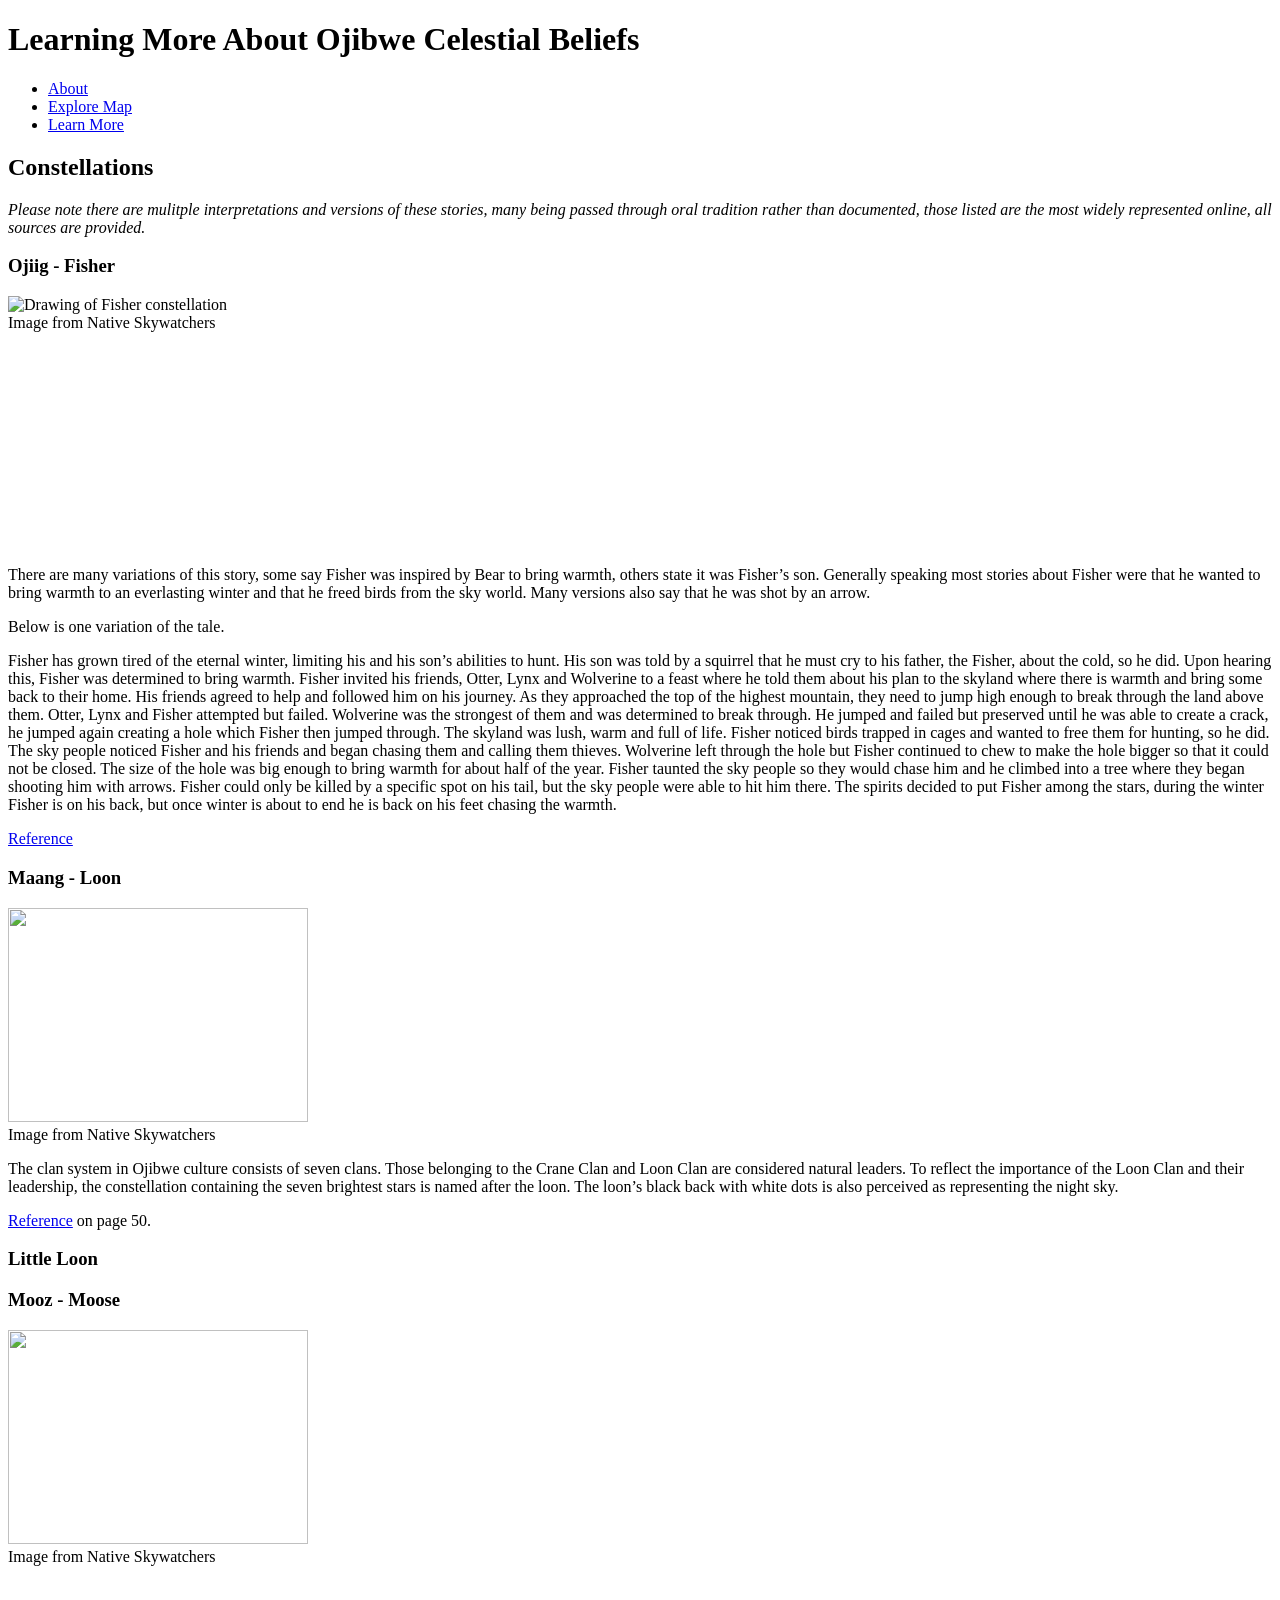
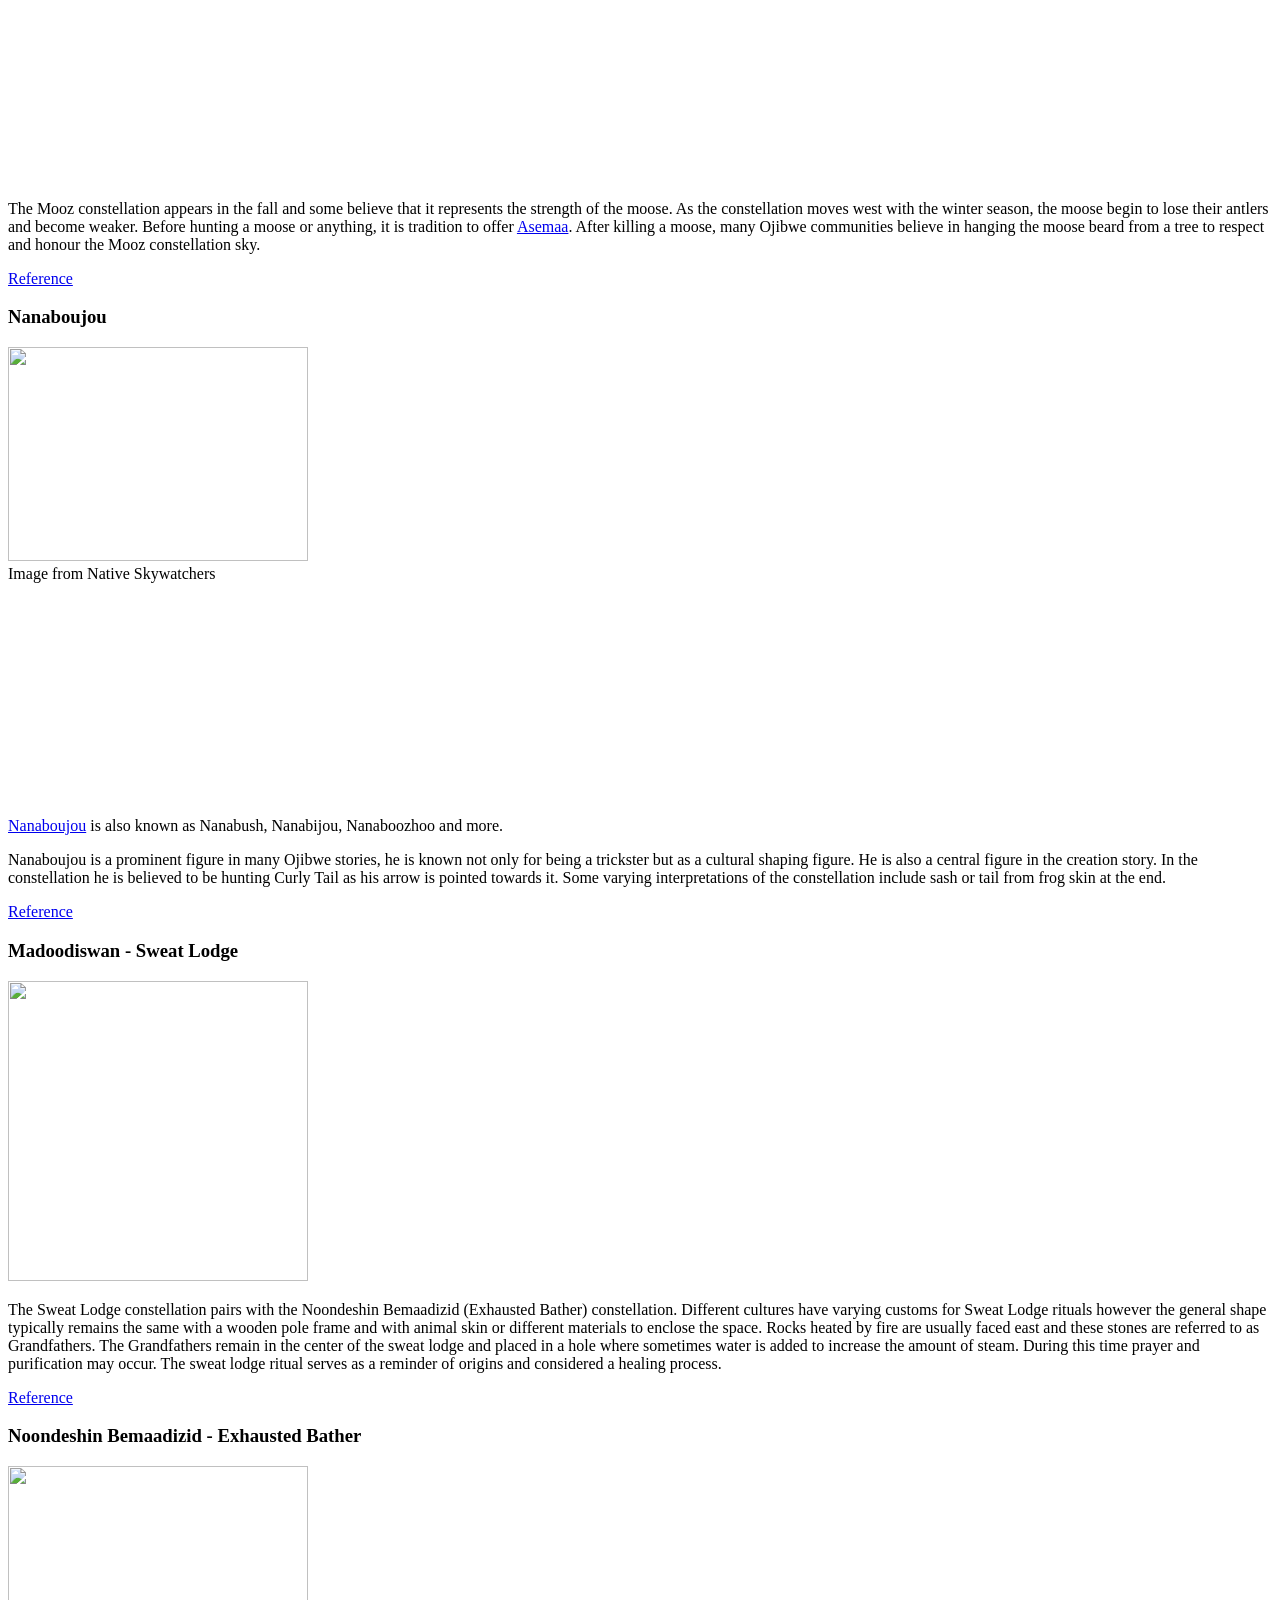
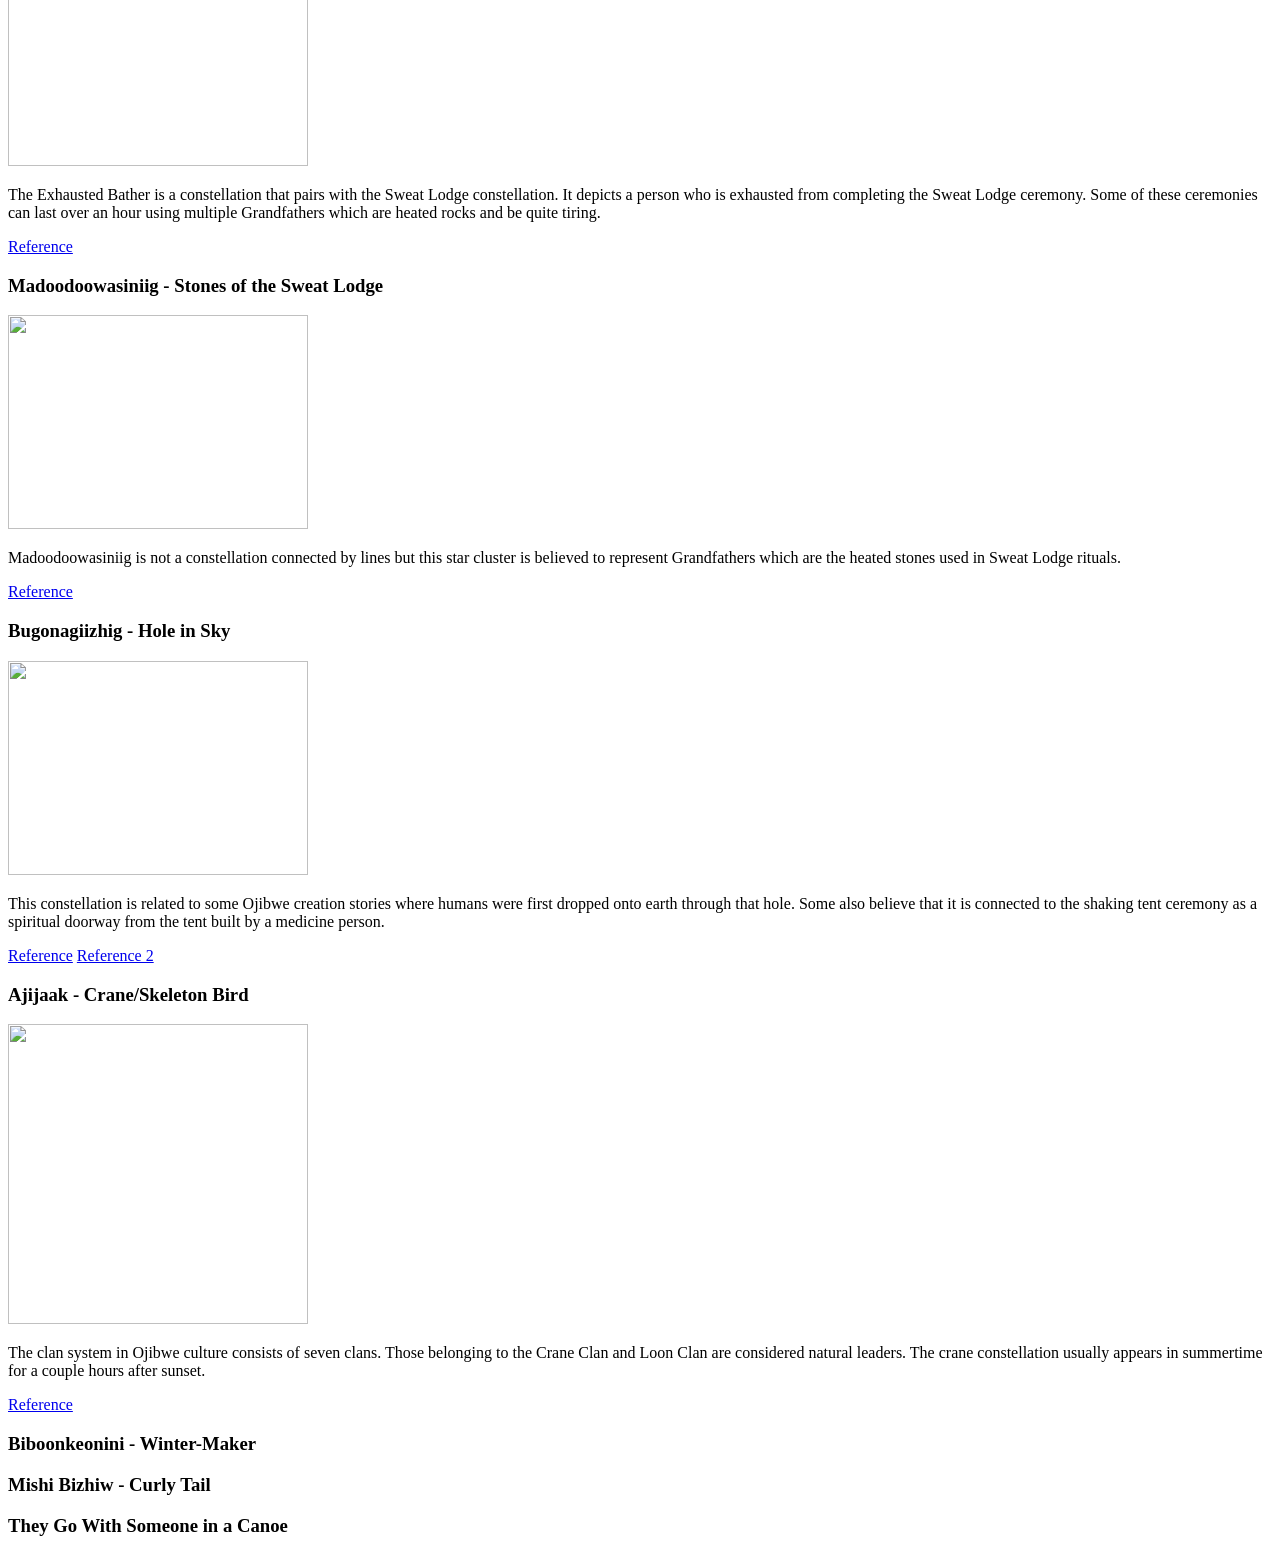
==== learnmore.html @ b203049d "minor name additions and corrections" ====
<!DOCTYPE html>
<html lang="en">

<head>
    <title>Learn More</title>
    <meta charset="utf-8" />
    <meta name="viewport" content="width=device-width, initial-scale=1.0" />
    <link rel="stylesheet" href="learnmorestyle.css" />
</head>

<body>
    <header>
        <h1>Learning More About Ojibwe Celestial Beliefs</h1>
        <nav>
            <ul>
                <li><a href="/about.html">About</a></li>
                <li><a href="/indgconstellations.html">Explore Map</a></li>
                <li><a href="/learnmore.html">Learn More</a></li>
        </nav>
    </header>
    <main>
        <section="Intro">
            </section>
            <section="constellations">
                <h2>Constellations</h3>
                    <p><em>Please note there are mulitple interpretations and versions of these stories, many being
                            passed through oral tradition rather than documented, those listed are the most widely
                            represented online, all sources are provided. </em></p>

                    <div>
                        <h3>Ojiig - Fisher</h3>
                        <img src="/indg/images/fisherconstellation.jpg" alt="Drawing of Fisher constellation"
                            width="300" height="214">
                        <figcaption>Image from Native Skywatchers</figcaption>
                        <iframe width="300" height="214" src="https://www.youtube.com/embed/cKSWA1DhTzU"
                            title="Carl Gawboy presents....Ojiig (Fisher)" frameborder="0"
                            allow="accelerometer; autoplay; clipboard-write; encrypted-media; gyroscope; picture-in-picture; web-share"
                            referrerpolicy="strict-origin-when-cross-origin" allowfullscreen></iframe>
                        <p>
                            There are many variations of this story, some say Fisher was inspired by Bear to bring
                            warmth, others state it was Fisher’s son. Generally speaking most stories about Fisher were
                            that he wanted to bring warmth to an everlasting winter and that he freed birds from the sky
                            world. Many versions also say that he was shot by an arrow.</p>
                        <p> Below is one variation of the tale.</p>
                        <p>

                            Fisher has grown tired of the eternal winter, limiting his and his son’s abilities to hunt.
                            His son was told by a squirrel that he must cry to his father, the Fisher, about the cold,
                            so he did. Upon hearing this, Fisher was determined to bring warmth. Fisher invited his
                            friends, Otter, Lynx and Wolverine to a feast where he told them about his plan to the
                            skyland where there is warmth and bring some back to their home. His friends agreed to help
                            and followed him on his journey. As they approached the top of the highest mountain, they
                            need to jump high enough to break through the land above them. Otter, Lynx and Fisher
                            attempted but failed. Wolverine was the strongest of them and was determined to break
                            through. He jumped and failed but preserved until he was able to create a crack, he jumped
                            again creating a hole which Fisher then jumped through. The skyland was lush, warm and full
                            of life. Fisher noticed birds trapped in cages and wanted to free them for hunting, so he
                            did. The sky people noticed Fisher and his friends and began chasing them and calling them
                            thieves. Wolverine left through the hole but Fisher continued to chew to make the hole
                            bigger so that it could not be closed. The size of the hole was big enough to bring warmth
                            for about half of the year. Fisher taunted the sky people so they would chase him and he
                            climbed into a tree where they began shooting him with arrows. Fisher could only be killed
                            by a specific spot on his tail, but the sky people were able to hit him there. The spirits
                            decided to put Fisher among the stars, during the winter Fisher is on his back, but once
                            winter is about to end he is back on his feet chasing the warmth.
                        </p>
                        <a
                            href="http://www.ojibwe-dakota-in-mn.com/uploads/5/2/5/8/52587125/how_fisher_went_to_the_skyland.pdf">Reference</a>

                    </div>
                    <div>
                        <h3>Maang - Loon</h3>
                        <img src="/indg/images/loonconstellation.jpg" width="300" height="214">
                        <!-- From Youtube embed tool -->
                        <iframe width="300" height="214"
                            src="https://www.youtube.com/embed/f-AJEGQpEuE?si=iW_ujelnNY3Q6lHO"
                            title="YouTube video player" frameborder="0"
                            allow="accelerometer; autoplay; clipboard-write; encrypted-media; gyroscope; picture-in-picture; web-share"
                            referrerpolicy="strict-origin-when-cross-origin" allowfullscreen></iframe>
                        <figcaption>Image from Native Skywatchers</figcaption>

                        <p>The clan system in Ojibwe culture consists of seven clans. Those belonging to the Crane Clan
                            and
                            Loon Clan are considered natural leaders. To reflect the importance of the Loon Clan and
                            their
                            leadership, the constellation containing the seven brightest stars is named after the loon.
                            The
                            loon’s black back with white dots is also perceived as representing the night sky. </p>
                        <a
                            href="https://www.researchgate.net/publication/343759619_Ojibwe_Giizhiig_Anung_Masinaaigan_and_DLakota_Makoce_Wicanhpi_Wowapi_Revitalization_of_Native_American_Star_Knowledge_A_Community_Effort">
                            Reference</a>
                        on page 50.
                    </div>

                    <div>
                        <h3>Little Loon</h3>
                    </div>
                    <div>
                        <h3>Mooz - Moose</h3>
                        <img src="/indg/images/mooseconstellation.jpg" width="300" height="214">
                        <figcaption>Image from Native Skywatchers</figcaption>
                        <!-- From Youtube embed tool -->
                        <iframe width="300" height="214" src="https://www.youtube.com/embed/9Mwb2RQq-S4"
                            title="Talking Sky: The Great Moose" frameborder="0"
                            allow="accelerometer; autoplay; clipboard-write; encrypted-media; gyroscope; picture-in-picture; web-share"
                            referrerpolicy="strict-origin-when-cross-origin" allowfullscreen></iframe>
                        <p>The Mooz constellation appears in the fall and some believe that it represents the strength
                            of the moose. As the constellation moves west with the winter season, the moose begin to
                            lose
                            their antlers and become weaker. Before hunting a moose or anything, it is tradition to
                            offer
                            <a href="https://edgeofthebush.ca/asemaa-ntam-tobacco-first-protocol/">Asemaa</a>. After
                            killing a moose, many Ojibwe communities believe in hanging the moose beard from a tree to
                            respect and honour
                            the Mooz constellation
                            sky.
                        </p>
                        <a
                            href="https://www.zhaawanart.com/post/star-stories-part-10-the-moose-on-earth-and-in-the-sky">Reference</a>
                    </div>
                    <div>
                        <h3>Nanaboujou</h3>
                        <img src="/indg/images/nanaboujouconstellation.jpg" width="300" height="214">
                        <figcaption>Image from Native Skywatchers</figcaption>
                        <iframe width="300" height="214" src="https://www.youtube.com/embed/z-z7C9Fzelg"
                            title="Talking Sky: Nanaboujou" frameborder="0"
                            allow="accelerometer; autoplay; clipboard-write; encrypted-media; gyroscope; picture-in-picture; web-share"
                            referrerpolicy="strict-origin-when-cross-origin" allowfullscreen></iframe>
                        <p><a
                                href="https://www.ebsco.com/research-starters/religion-and-philosophy/nanabozho">Nanaboujou</a>
                            is also known as Nanabush, Nanabijou, Nanaboozhoo and more.
                        </p>
                        <p>
                            Nanaboujou is a prominent figure in many Ojibwe stories, he is known not only for being a
                            trickster but as a cultural shaping figure. He is also a central figure in the creation
                            story. In the constellation he is believed to be hunting Curly Tail as his arrow is pointed
                            towards it. Some varying interpretations of the constellation include sash or tail from frog
                            skin at the end.
                        </p>
                        <a href="https://greatlakes.guide/ideas/ojibwe-astronomy">Reference</a>
                    </div>

                    <div>
                        <h3>Madoodiswan - Sweat Lodge</h3>
                        <img src="/indg/images/sweatlodgeconstellation.png" width="300" height="300">

                        <p> The Sweat Lodge constellation pairs with the Noondeshin Bemaadizid (Exhausted Bather)
                            constellation. Different cultures
                            have varying customs for Sweat Lodge rituals however the general shape typically remains the
                            same with a wooden pole frame and with animal skin or different materials to enclose the
                            space.
                            Rocks heated by fire are usually faced east and these stones are referred to as
                            Grandfathers.
                            The Grandfathers remain in the center of the sweat lodge and placed in a hole where
                            sometimes
                            water is added to increase the amount of steam. During this time prayer and purification may
                            occur. The sweat lodge ritual serves as a reminder of origins and considered a healing
                            process.
                        </p>
                        <a
                            href="https://blog.ontarioparks.ca/featured-constellations-madoodiswan-noondeshin-bemaadizid-madoodoowasiniig/">Reference</a>
                    </div>
                    <div>
                        <h3>Noondeshin Bemaadizid - Exhausted Bather</h3>
                        <img src="/indg/images/exhaustedbatherconstellation.png" width="300" height="300">

                        <p>The Exhausted Bather is a constellation that pairs with the Sweat Lodge constellation. It
                            depicts a person who is exhausted from completing the Sweat Lodge ceremony. Some of these
                            ceremonies can last over an hour using multiple Grandfathers which are heated rocks and be
                            quite tiring.
                        </p>
                        <a
                            href="https://blog.ontarioparks.ca/featured-constellations-madoodiswan-noondeshin-bemaadizid-madoodoowasiniig/">Reference</a>
                    </div>

                    <div>
                        <h3>Madoodoowasiniig - Stones of the Sweat Lodge</h3>
                        <img src="/indg/images/grandfathers.jpg" width="300" height="214">
                        <p>Madoodoowasiniig is not a constellation connected by lines but this star cluster is believed
                            to represent
                            Grandfathers which are the heated stones used in Sweat Lodge rituals.
                        </p>
                        <a
                            href="https://blog.ontarioparks.ca/featured-constellations-madoodiswan-noondeshin-bemaadizid-madoodoowasiniig/">Reference</a>
                    </div>
                    <div>
                        <h3>Bugonagiizhig - Hole in Sky</h3>
                        <img src="/indg/images/holeinsky.png" width="300" height="214">
                        <p>This constellation is related to some Ojibwe creation stories where humans were first dropped
                            onto earth through that hole. Some also believe that it is connected to the shaking tent
                            ceremony as a spiritual doorway from the tent built by a medicine person.
                        </p>
                        <a
                            href="https://www.mplsart.com/written/2018/02/a-mothership-connection-past-futures-of-resurrection-and-absence">
                            Reference</a>
                        <a
                            href="https://www.researchgate.net/publication/343759619_Ojibwe_Giizhiig_Anung_Masinaaigan_and_DLakota_Makoce_Wicanhpi_Wowapi_Revitalization_of_Native_American_Star_Knowledge_A_Community_Effort">
                            Reference 2</a>
                    </div>
                    <div>
                        <h3>Ajijaak - Crane/Skeleton Bird</h3>
                        <img src="/indg/images/crane.png" width="300" height="300">

                        <p>The clan system in Ojibwe culture consists of seven clans. Those belonging to the Crane Clan
                            and Loon Clan are considered natural leaders. The crane constellation usually appears in
                            summertime for a couple hours after sunset.
                        </p>
                        <a
                            href="https://www.researchgate.net/publication/343759619_Ojibwe_Giizhiig_Anung_Masinaaigan_and_DLakota_Makoce_Wicanhpi_Wowapi_Revitalization_of_Native_American_Star_Knowledge_A_Community_Effort">
                            Reference </a>
                    </div>
                    <div>
                        <h3>Biboonkeonini - Winter-Maker</h3>
                        <p></p>
                    </div>
                    <div>
                        <h3>Mishi Bizhiw - Curly Tail</h3>
                    </div>
                    <div>
                        <h3>They Go With Someone in a Canoe</h3>
                    </div>
                    </section>
    </main>
    <footer>

    </footer>
</body>

</html>
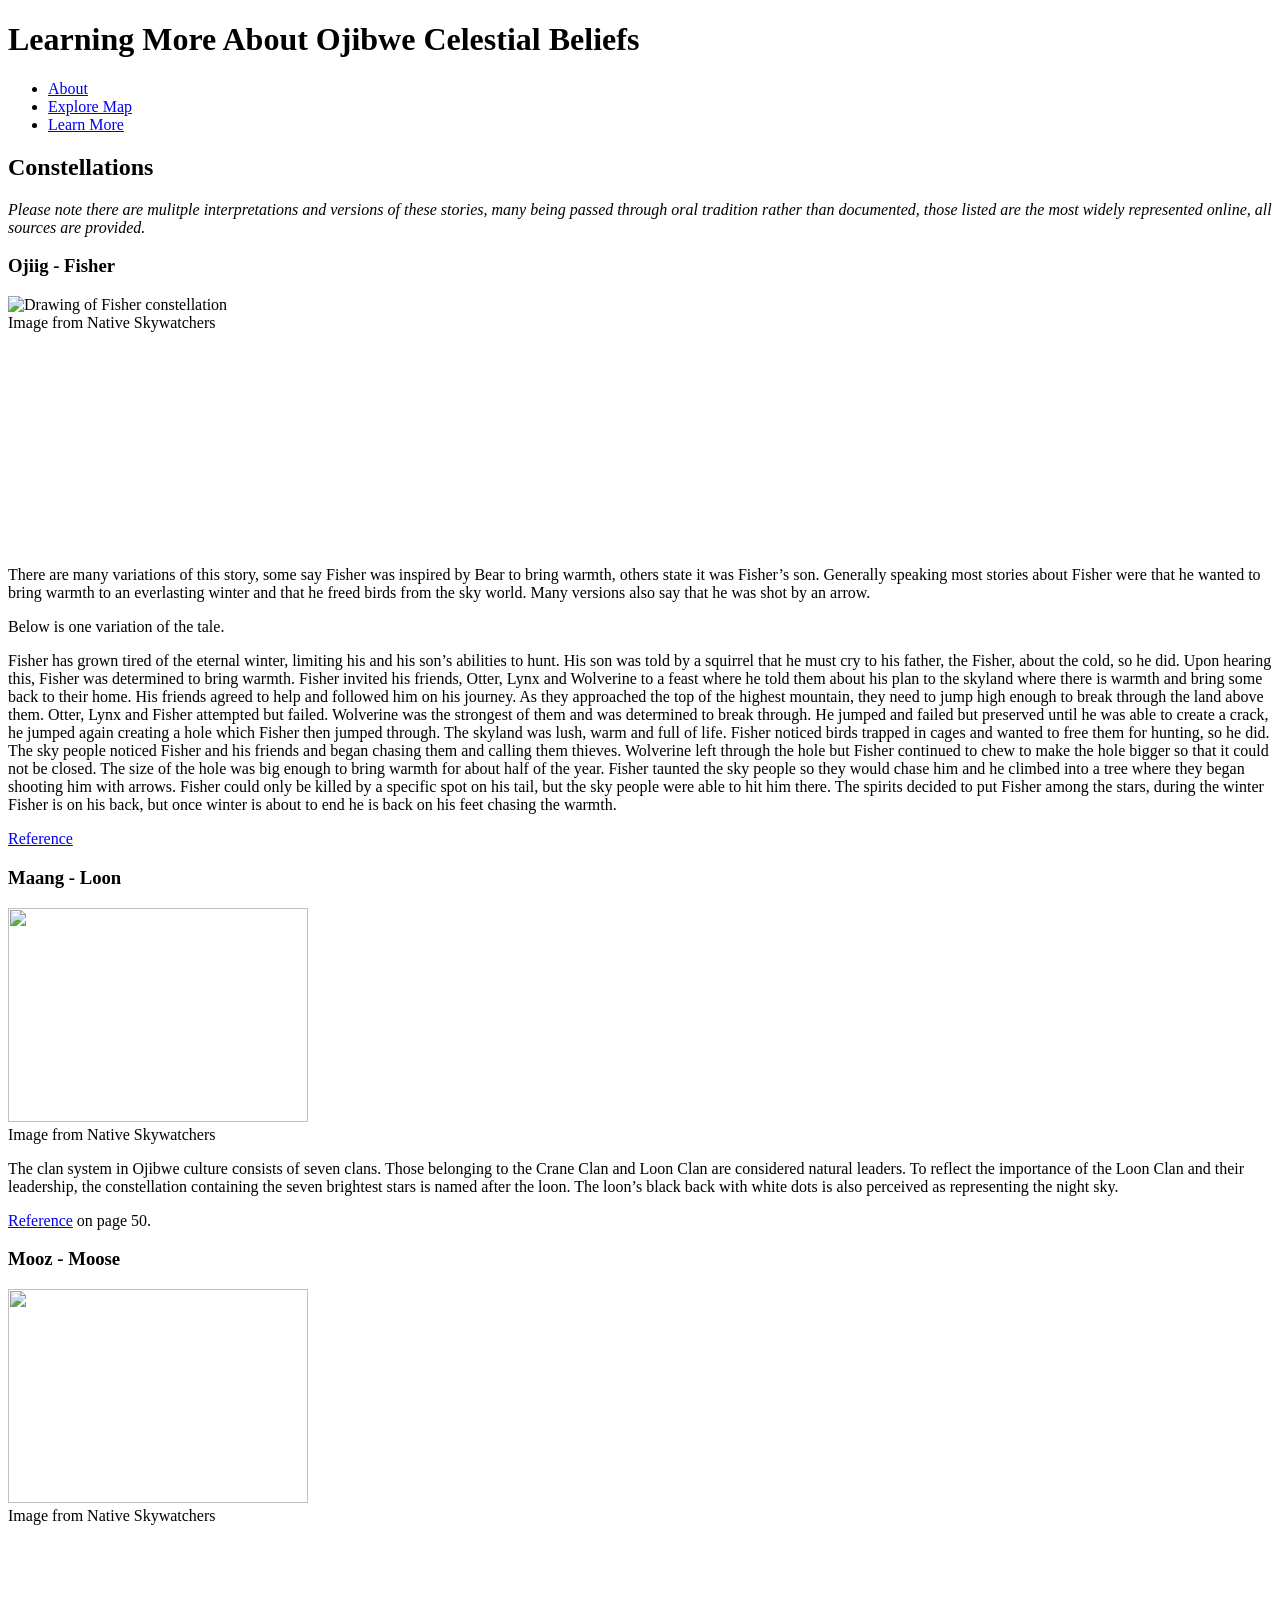
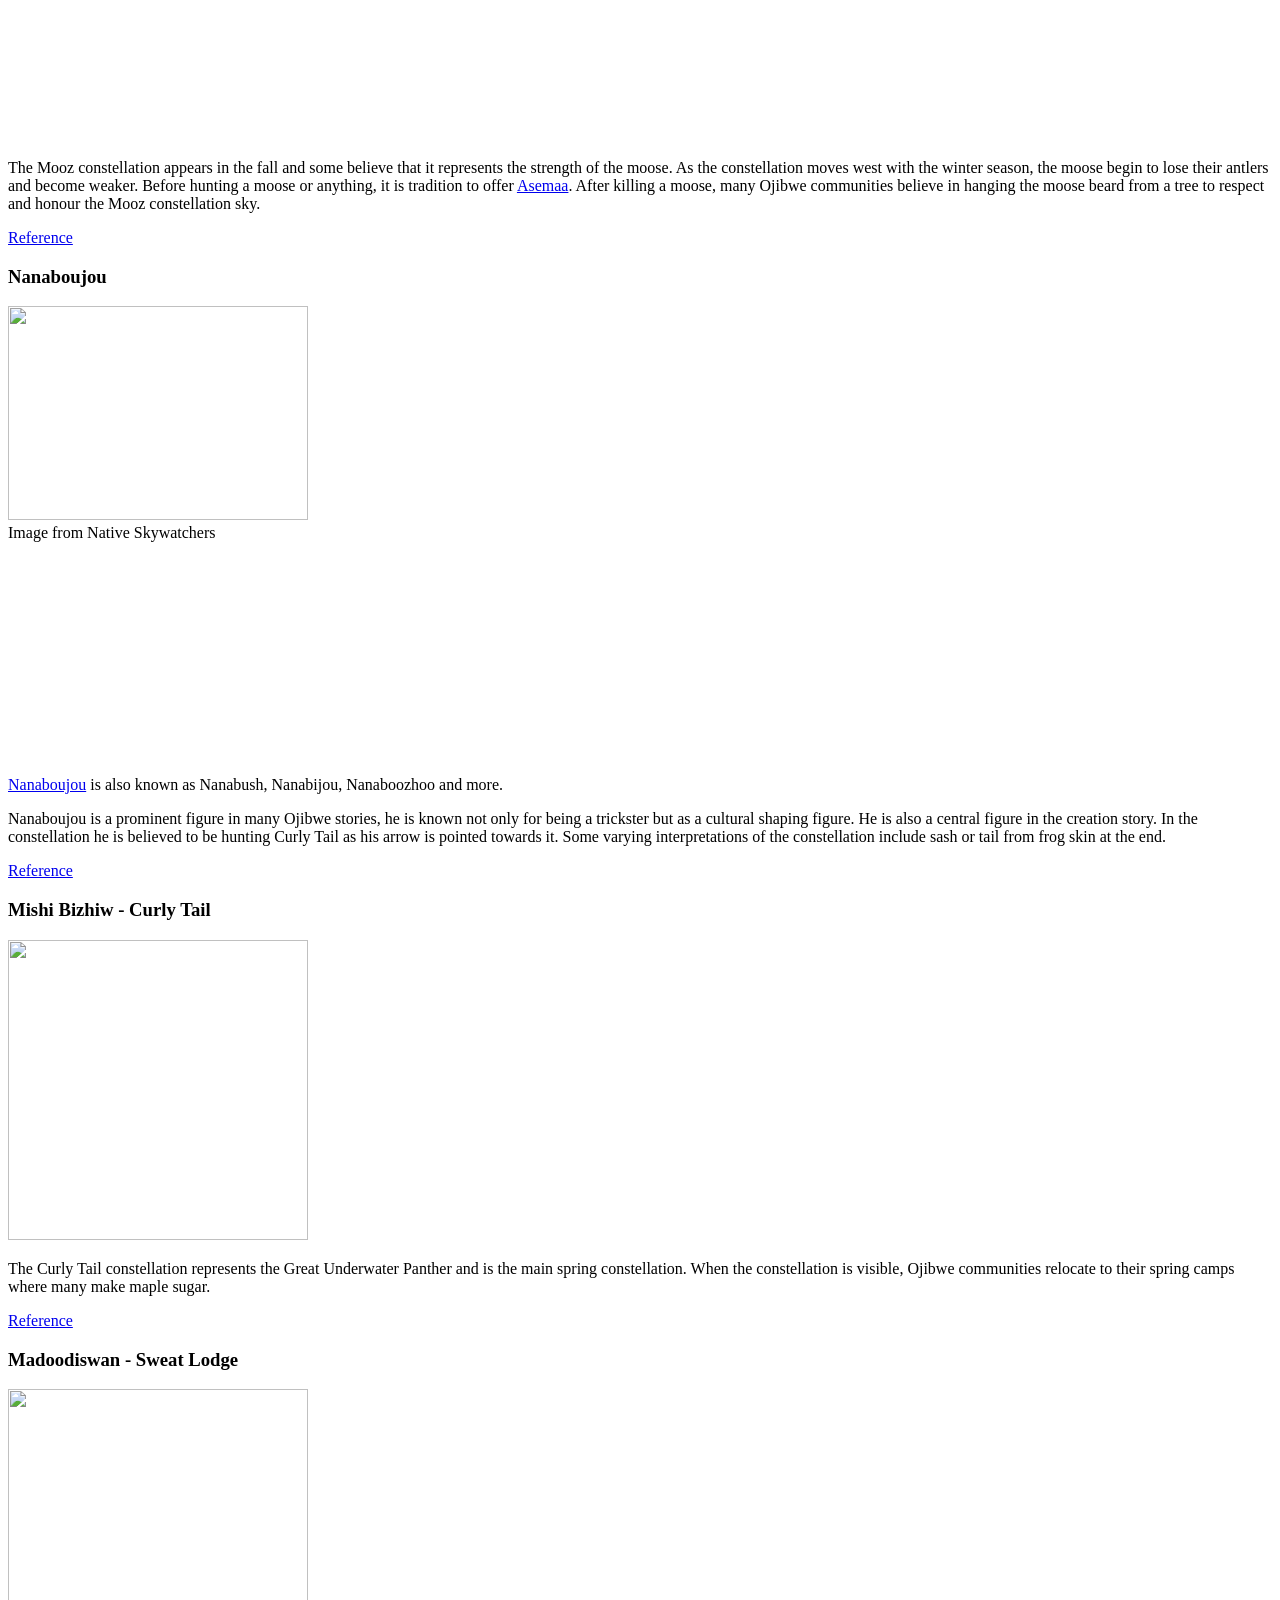
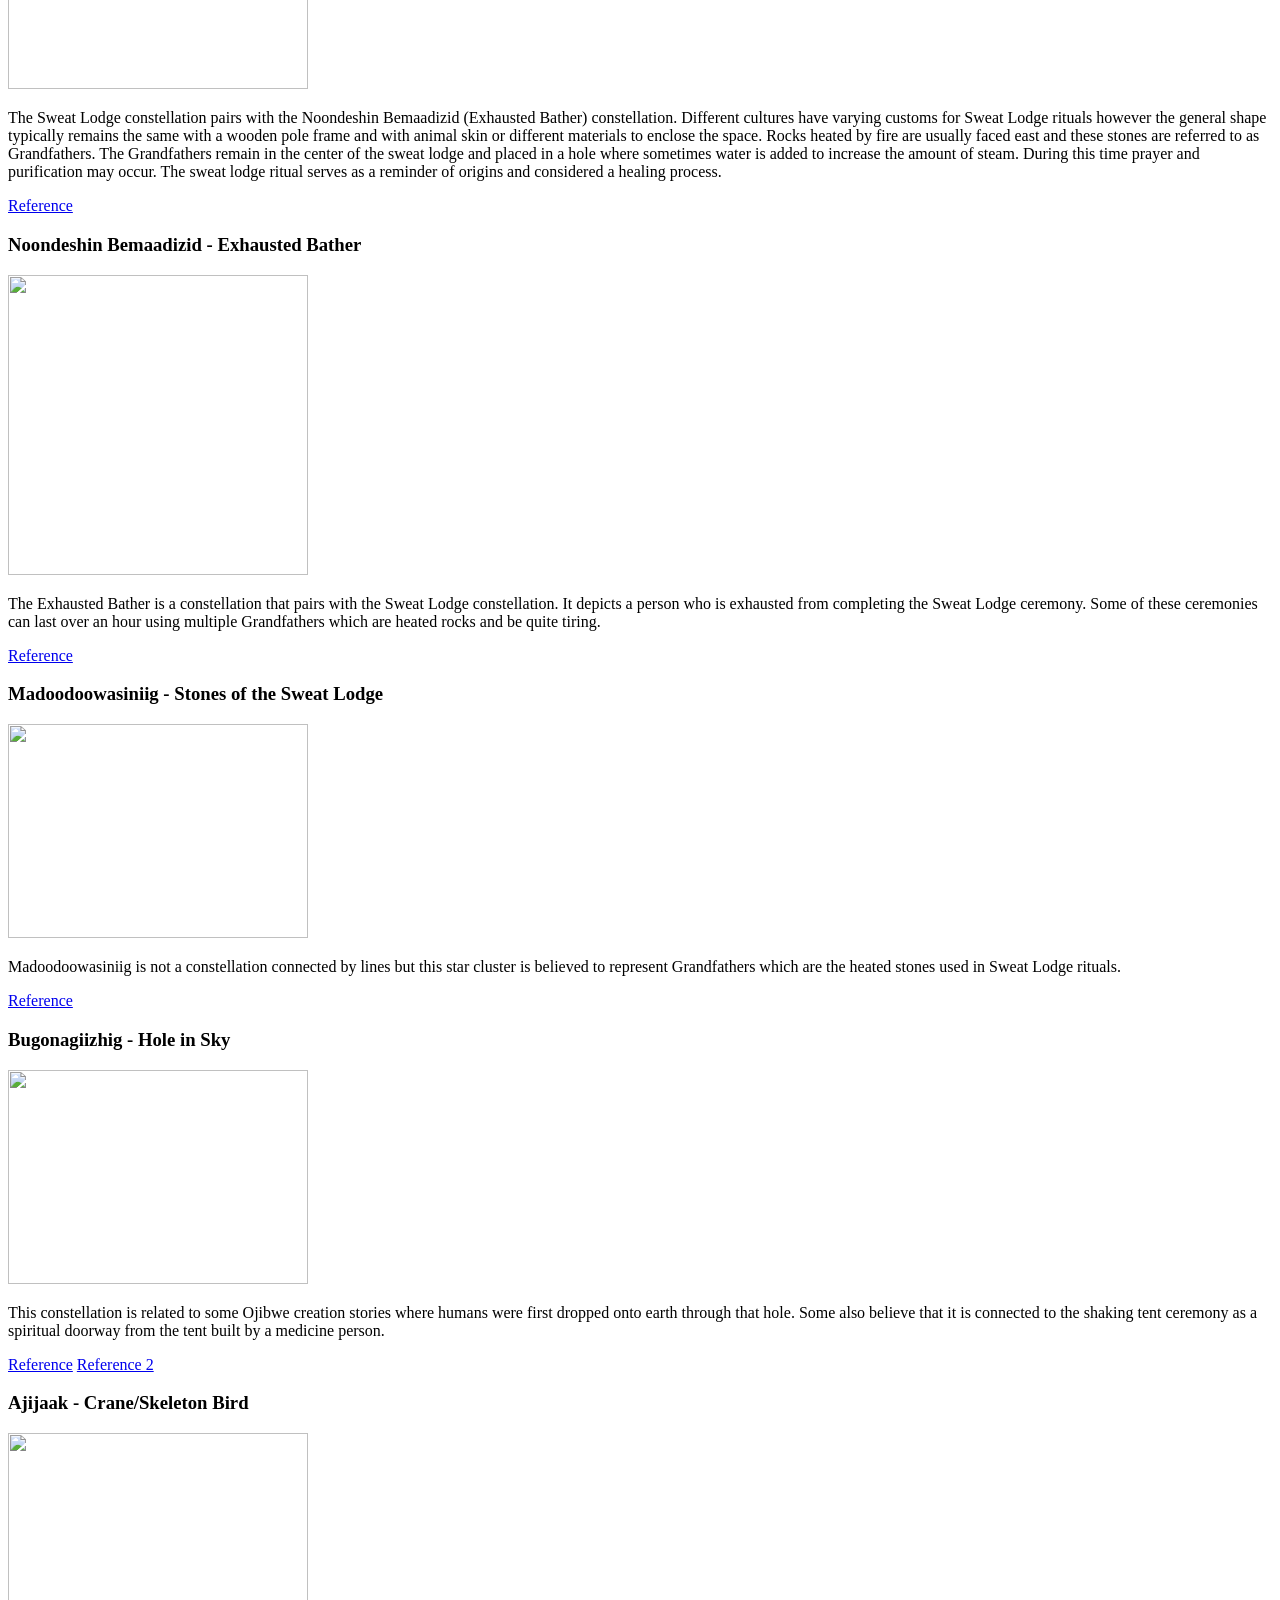
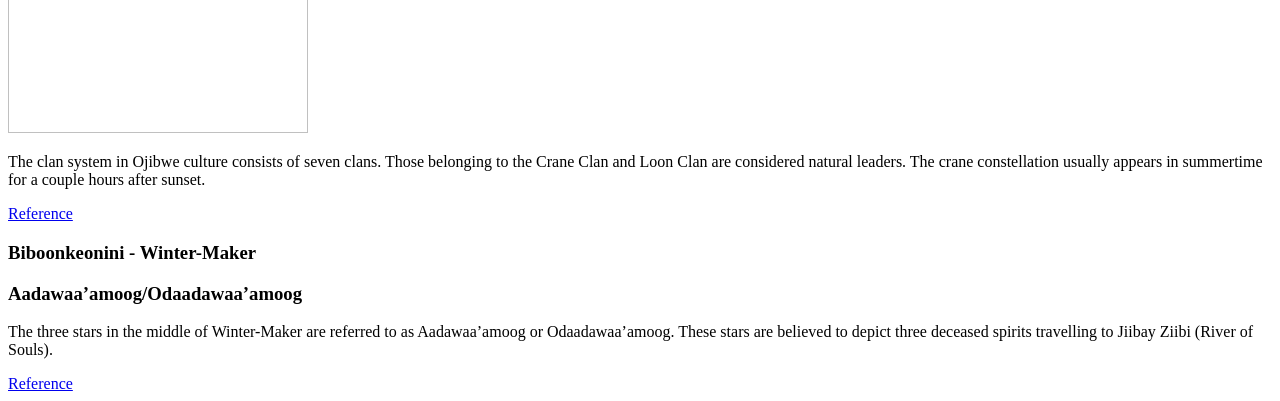
==== commit c03ec132: "moved curly tail to below nanabush and added Aadawaa’amoog about, also removed little loon" ====
--- a/learnmore.html
+++ b/learnmore.html
@@ -91,10 +91,6 @@
                             Reference</a>
                         on page 50.
                     </div>
-
-                    <div>
-                        <h3>Little Loon</h3>
-                    </div>
                     <div>
                         <h3>Mooz - Moose</h3>
                         <img src="/indg/images/mooseconstellation.jpg" width="300" height="214">
@@ -139,7 +135,16 @@
                         </p>
                         <a href="https://greatlakes.guide/ideas/ojibwe-astronomy">Reference</a>
                     </div>
-
+                    <div>
+                        <h3>Mishi Bizhiw - Curly Tail</h3>
+                        <img src="/indg/images/curlytailconstellation.jpg" width="300" height="300">
+                        <p>The Curly Tail constellation represents the Great Underwater Panther and is the main spring
+                            constellation. When the constellation is visible, Ojibwe communities relocate to their
+                            spring camps where many make maple sugar.
+                        </p>
+                        <a
+                            href="https://nikkirajala.com/2020/09/03/the-night-sky-from-an-ojibwe-perspective/">Reference</a>
+                    </div>
                     <div>
                         <h3>Madoodiswan - Sweat Lodge</h3>
                         <img src="/indg/images/sweatlodgeconstellation.png" width="300" height="300">
@@ -214,10 +219,13 @@
                         <p></p>
                     </div>
                     <div>
-                        <h3>Mishi Bizhiw - Curly Tail</h3>
-                    </div>
-                    <div>
-                        <h3>They Go With Someone in a Canoe</h3>
+                        <h3>Aadawaa’amoog/Odaadawaa’amoog</h3>
+                        <p>The three stars in the middle of Winter-Maker are referred to as Aadawaa’amoog or
+                            Odaadawaa’amoog. These stars are believed to depict three deceased spirits travelling to
+                            Jiibay Ziibi (River of Souls).
+                        </p>
+                        <a href="https://antrocom.net/wp/wp-content/uploads/2024/05/busatta-sandra-flight-owl-wabeno-windigo-wendigokan-anishinabe.pdf 
+">Reference</a>
                     </div>
                     </section>
     </main>
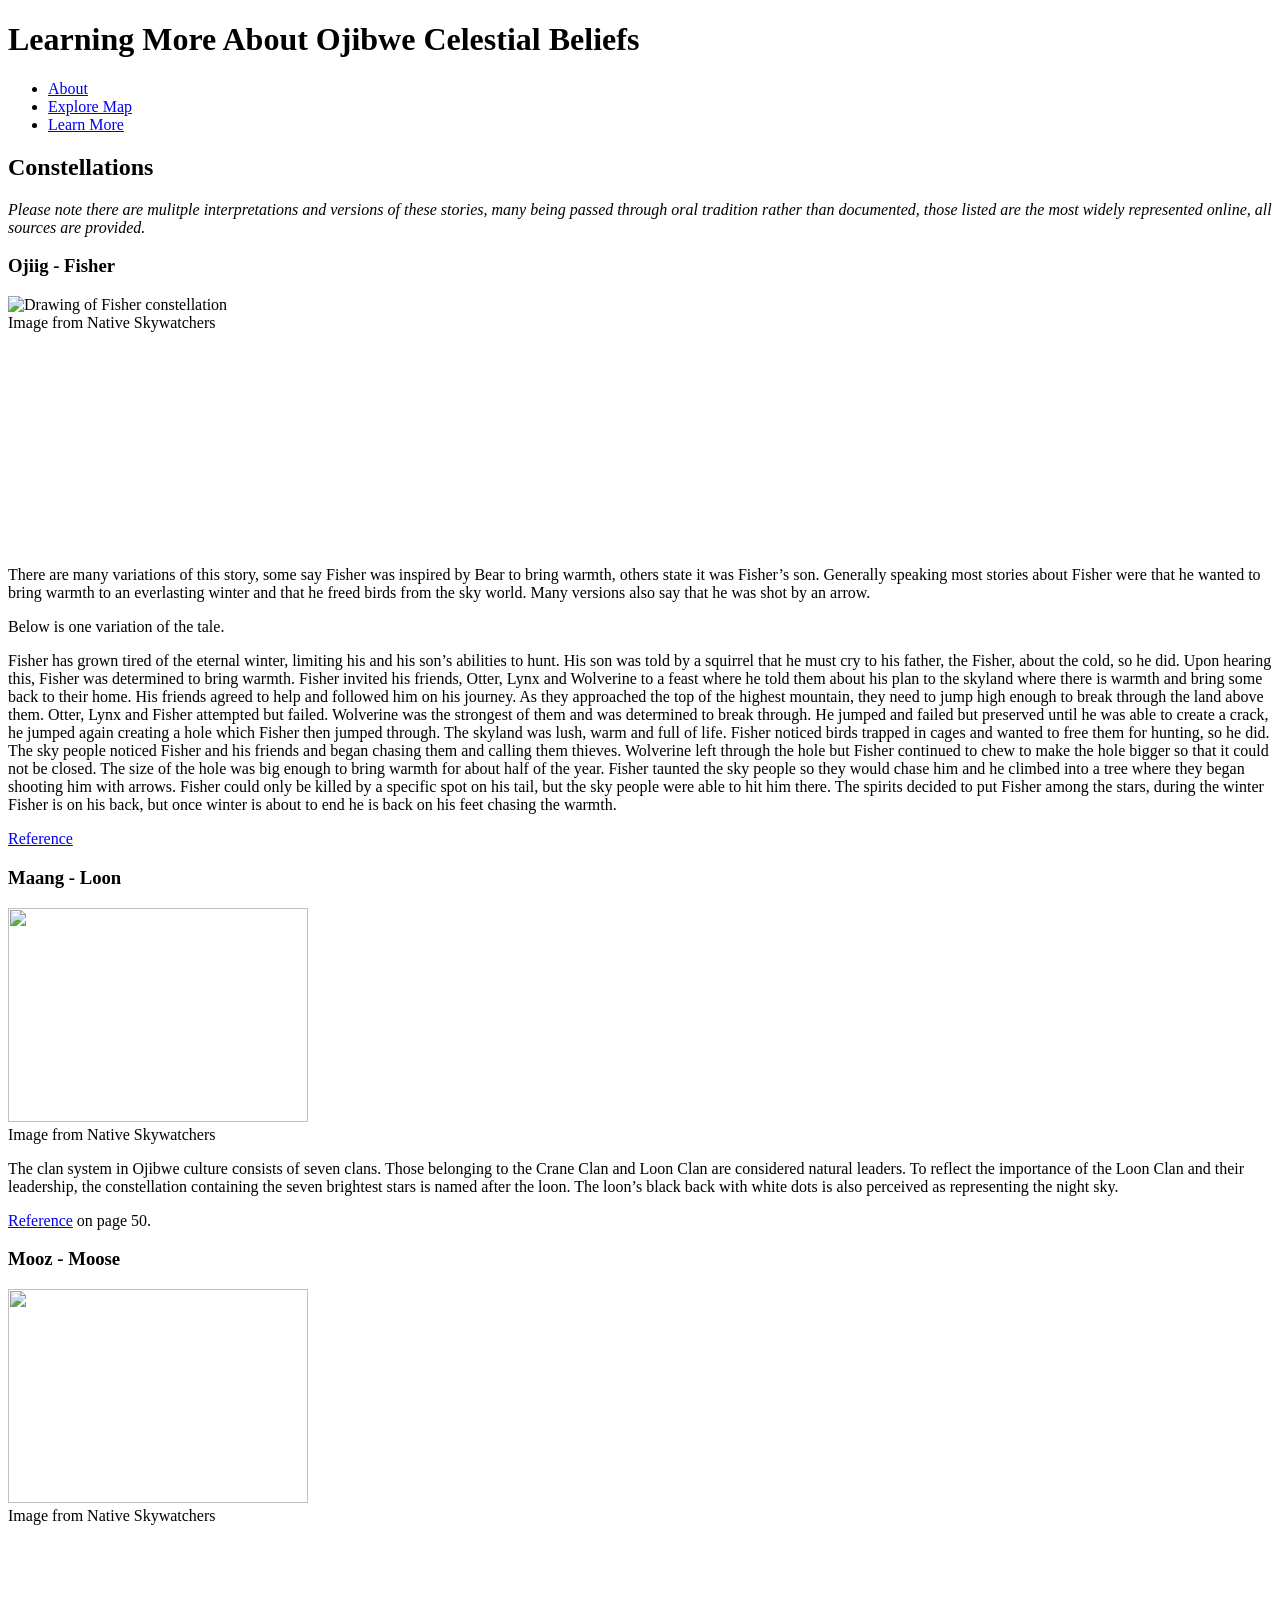
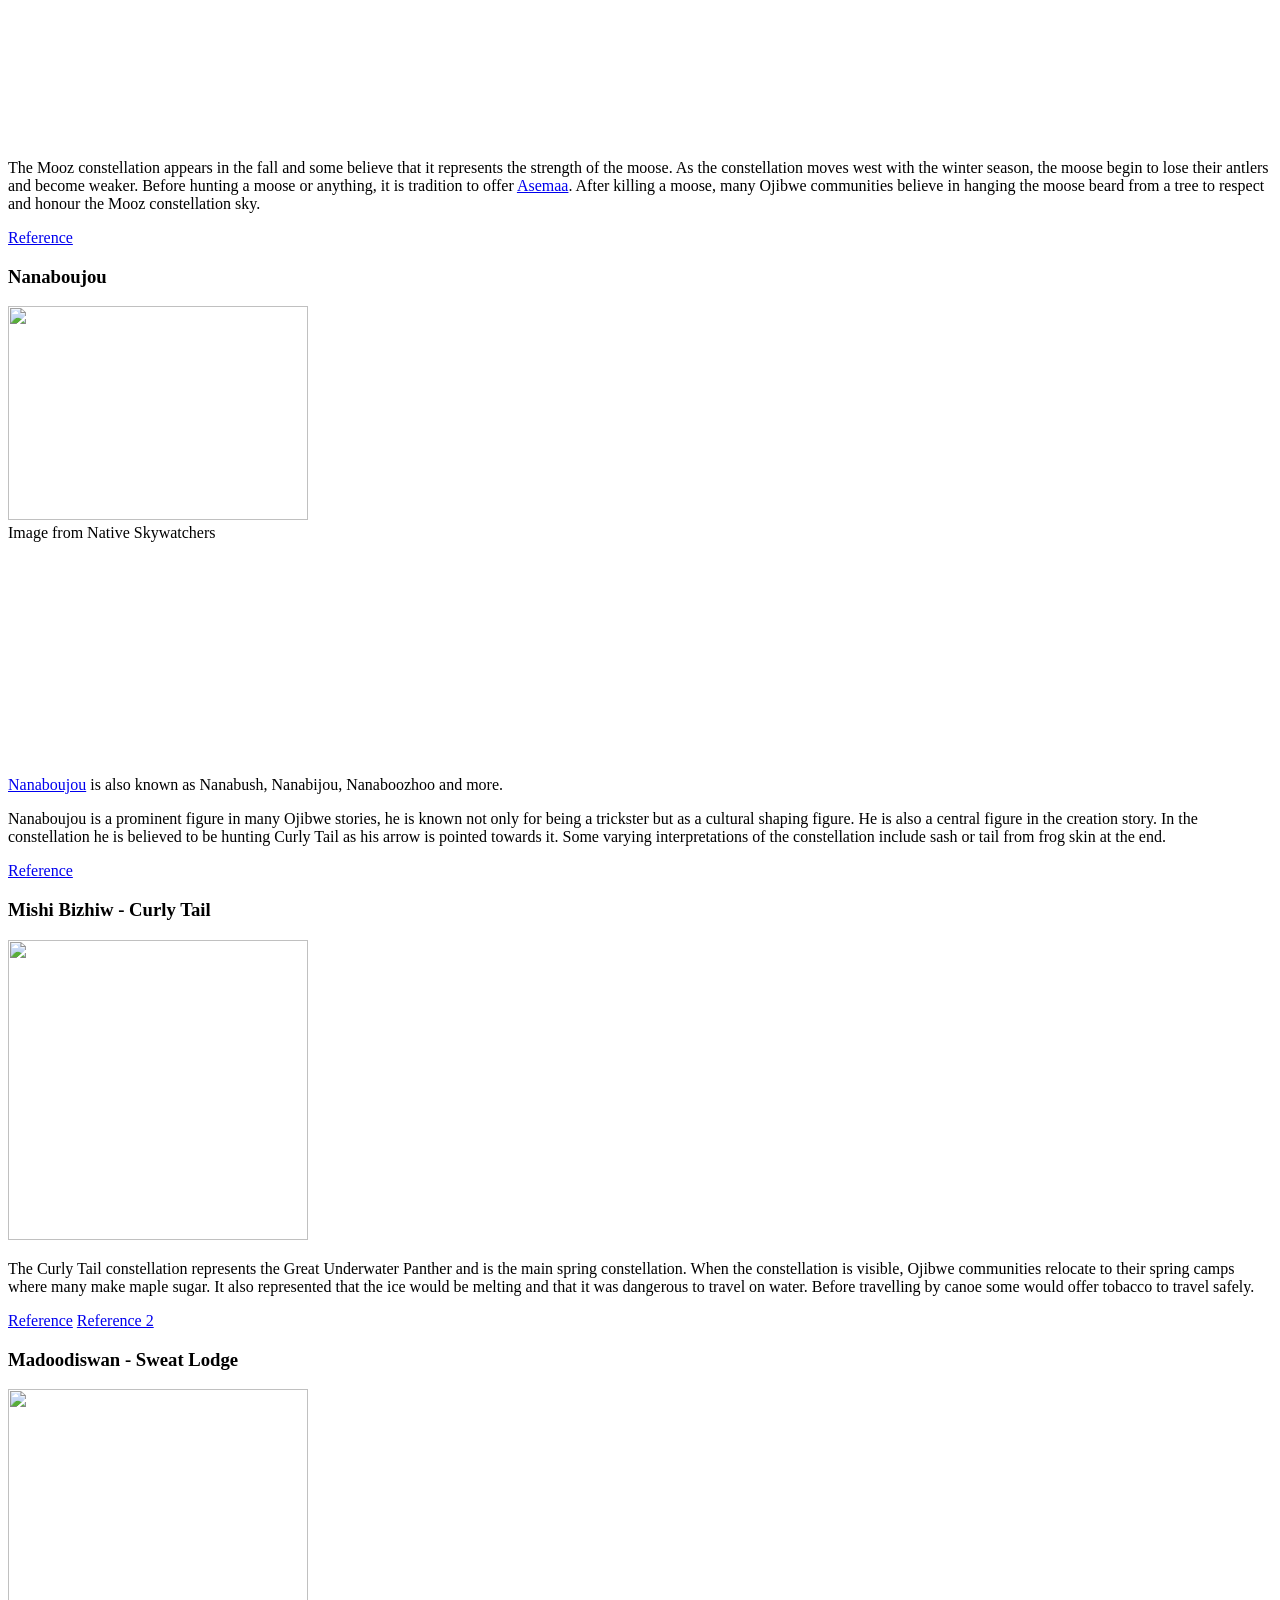
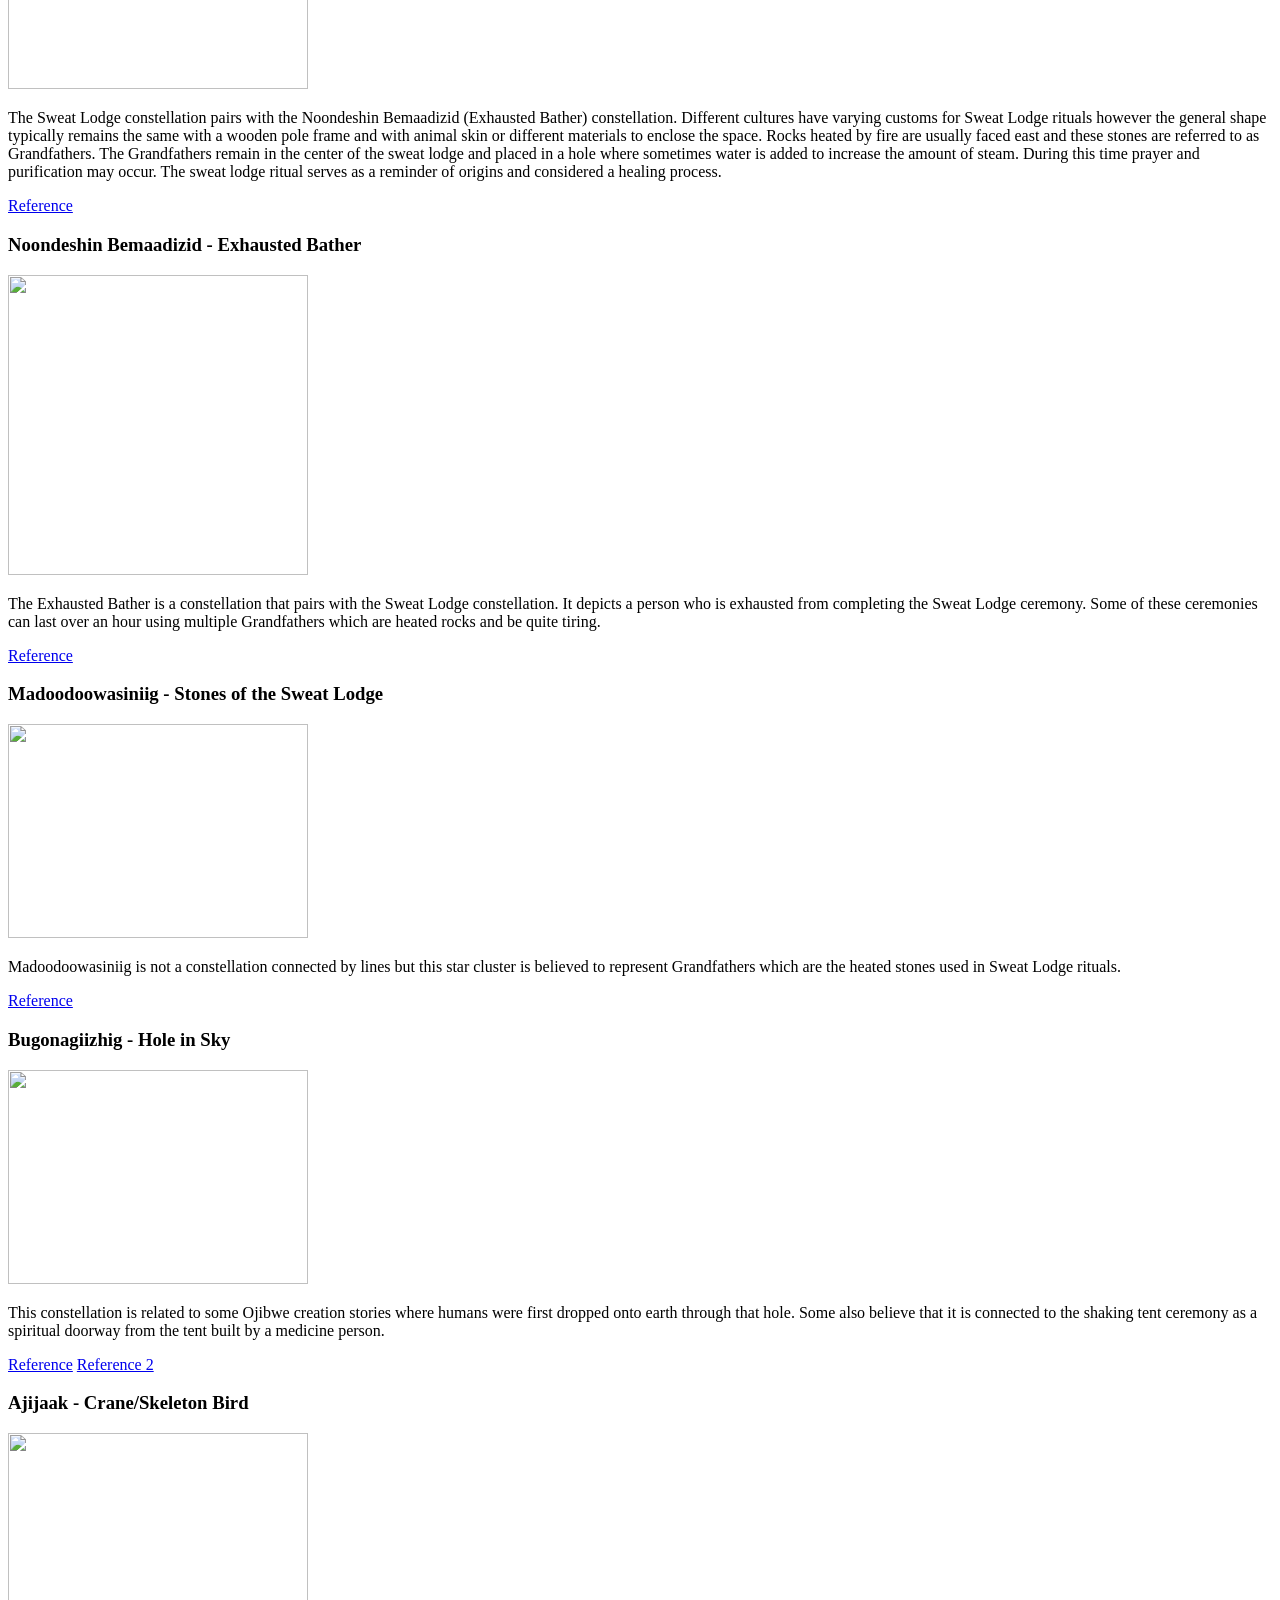
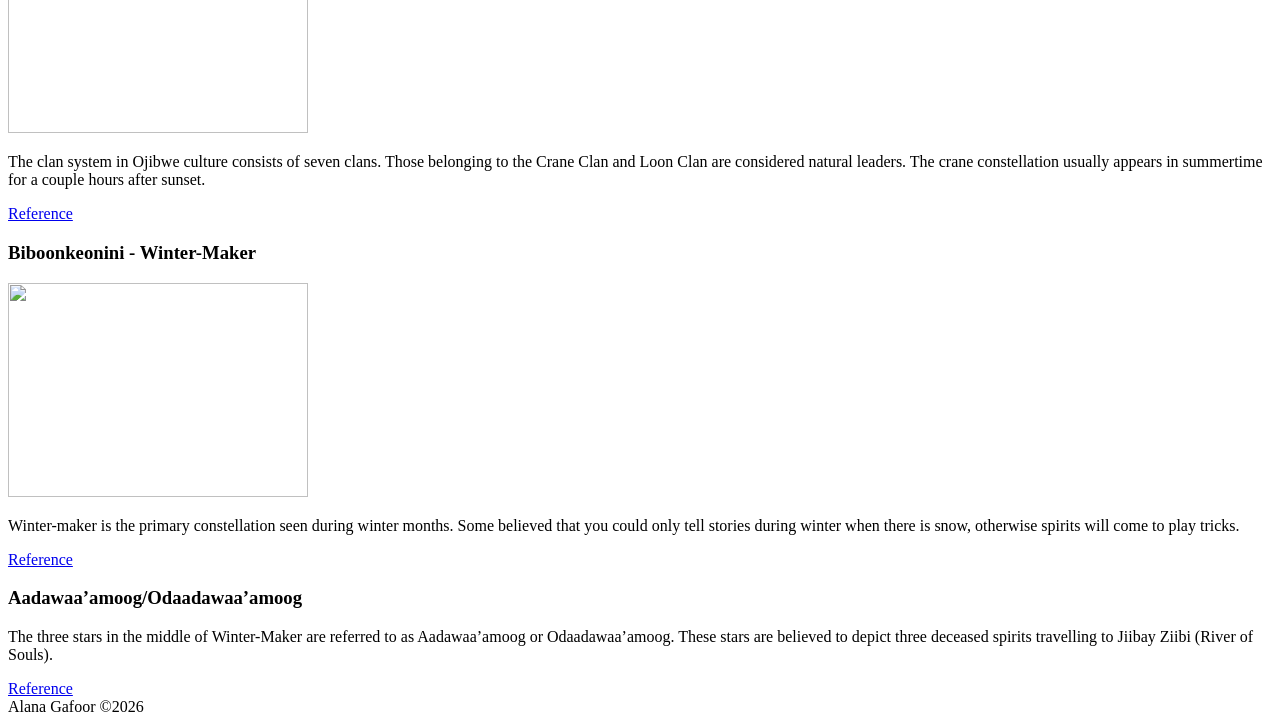
==== commit 283836b7: "Footer?" ====
--- a/learnmore.html
+++ b/learnmore.html
@@ -140,10 +140,13 @@
                         <img src="/indg/images/curlytailconstellation.jpg" width="300" height="300">
                         <p>The Curly Tail constellation represents the Great Underwater Panther and is the main spring
                             constellation. When the constellation is visible, Ojibwe communities relocate to their
-                            spring camps where many make maple sugar.
+                            spring camps where many make maple sugar. It also represented that the ice would be melting
+                            and that it was dangerous to travel on water. Before travelling by canoe some would offer
+                            tobacco to travel safely.
                         </p>
                         <a
                             href="https://nikkirajala.com/2020/09/03/the-night-sky-from-an-ojibwe-perspective/">Reference</a>
+                        <a href="https://greatlakes.guide/ideas/ojibwe-astronomy">Reference 2</a>
                     </div>
                     <div>
                         <h3>Madoodiswan - Sweat Lodge</h3>
@@ -199,7 +202,7 @@
                             href="https://www.mplsart.com/written/2018/02/a-mothership-connection-past-futures-of-resurrection-and-absence">
                             Reference</a>
                         <a
-                            href="https://www.researchgate.net/publication/343759619_Ojibwe_Giizhiig_Anung_Masinaaigan_and_DLakota_Makoce_Wicanhpi_Wowapi_Revitalization_of_Native_American_Star_Knowledge_A_Community_Effort">
+                            href="https://nativeskywatchers.com/articles/ASP_Ojibwevol473_8_22_13.pdf?1444913164=&response-content-disposition=inline;+filename=Students_Conceptions_about_the_Nature_of.pdf&Expires=1592609380&Signature=fzUzenTq5564CPA8JZkLnFBylh1hnhJ6zvMKpmvYnhDbp0fMO9pYFjD9Mo5LH2oGJE4GvVGdSTrlrpNHHx7LnkFheh9UFnBuisProO3TQVnmmb6e05zNvlHv-QT0zFK-2AHtzFbaY1Rq7dv5I3GUtWYT~c4LnJNFGrbbJB2D3PQRxtu5x5doolGV9v8Lzk0T8TZ5jRtz7W0~7rYNDLNjqQD~iJMBShoUECz8n9Nrgo5QIPfbQsegLGmR18OyFOPIi2bNMCVq9AMmvsPs9pgVu1Dh5~7gbXqGyrCDUOgB5heBUJvXPSlozc~rBp~L67wUwAnezLX7pwovzi0U979l3w__&Key-Pair-Id=APKAJLOHF5GGSLRBV4ZA">
                             Reference 2</a>
                     </div>
                     <div>
@@ -211,12 +214,21 @@
                             summertime for a couple hours after sunset.
                         </p>
                         <a
-                            href="https://www.researchgate.net/publication/343759619_Ojibwe_Giizhiig_Anung_Masinaaigan_and_DLakota_Makoce_Wicanhpi_Wowapi_Revitalization_of_Native_American_Star_Knowledge_A_Community_Effort">
+                            href="https://nativeskywatchers.com/articles/ASP_Ojibwevol473_8_22_13.pdf?1444913164=&response-content-disposition=inline;+filename=Students_Conceptions_about_the_Nature_of.pdf&Expires=1592609380&Signature=fzUzenTq5564CPA8JZkLnFBylh1hnhJ6zvMKpmvYnhDbp0fMO9pYFjD9Mo5LH2oGJE4GvVGdSTrlrpNHHx7LnkFheh9UFnBuisProO3TQVnmmb6e05zNvlHv-QT0zFK-2AHtzFbaY1Rq7dv5I3GUtWYT~c4LnJNFGrbbJB2D3PQRxtu5x5doolGV9v8Lzk0T8TZ5jRtz7W0~7rYNDLNjqQD~iJMBShoUECz8n9Nrgo5QIPfbQsegLGmR18OyFOPIi2bNMCVq9AMmvsPs9pgVu1Dh5~7gbXqGyrCDUOgB5heBUJvXPSlozc~rBp~L67wUwAnezLX7pwovzi0U979l3w__&Key-Pair-Id=APKAJLOHF5GGSLRBV4ZA">
                             Reference </a>
                     </div>
                     <div>
                         <h3>Biboonkeonini - Winter-Maker</h3>
-                        <p></p>
+                        <img src="/indg/images/wintermaker.png" width="300" height="214">
+                        <iframe width="300" height="214" src="https://www.youtube.com/embed/FFmsVxc45e0"
+                            title="Biboonkeonini: The Wintermaker" frameborder="0"
+                            allow="accelerometer; autoplay; clipboard-write; encrypted-media; gyroscope; picture-in-picture; web-share"
+                            referrerpolicy="strict-origin-when-cross-origin" allowfullscreen></iframe>
+                        <p>Winter-maker is the primary constellation seen during winter months. Some believed that you
+                            could only tell stories during winter when there is snow,
+                            otherwise spirits will come to play tricks.
+                        </p>
+                        <a href="https://greatlakes.guide/ideas/ojibwe-astronomy">Reference</a>
                     </div>
                     <div>
                         <h3>Aadawaa’amoog/Odaadawaa’amoog</h3>
@@ -230,7 +242,7 @@
                     </section>
     </main>
     <footer>
-
+        Alana Gafoor ©2026
     </footer>
 </body>
 
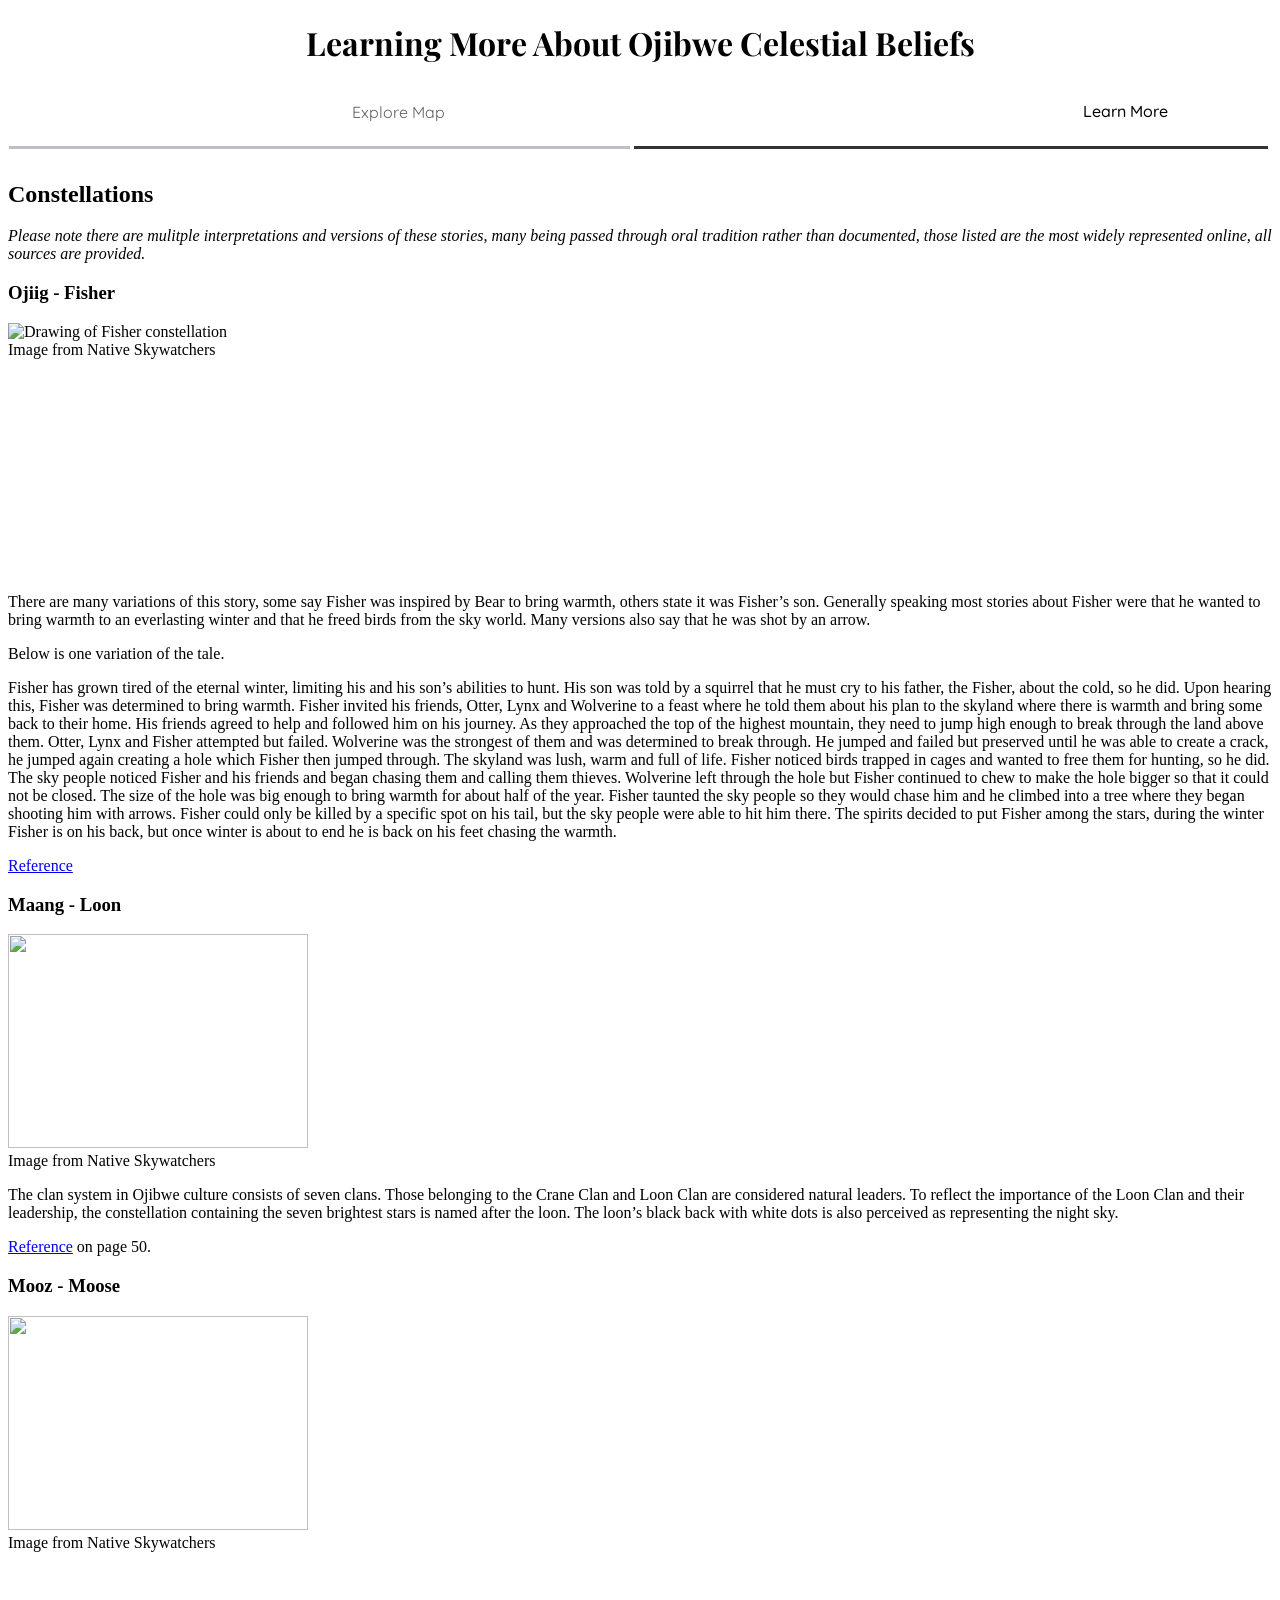
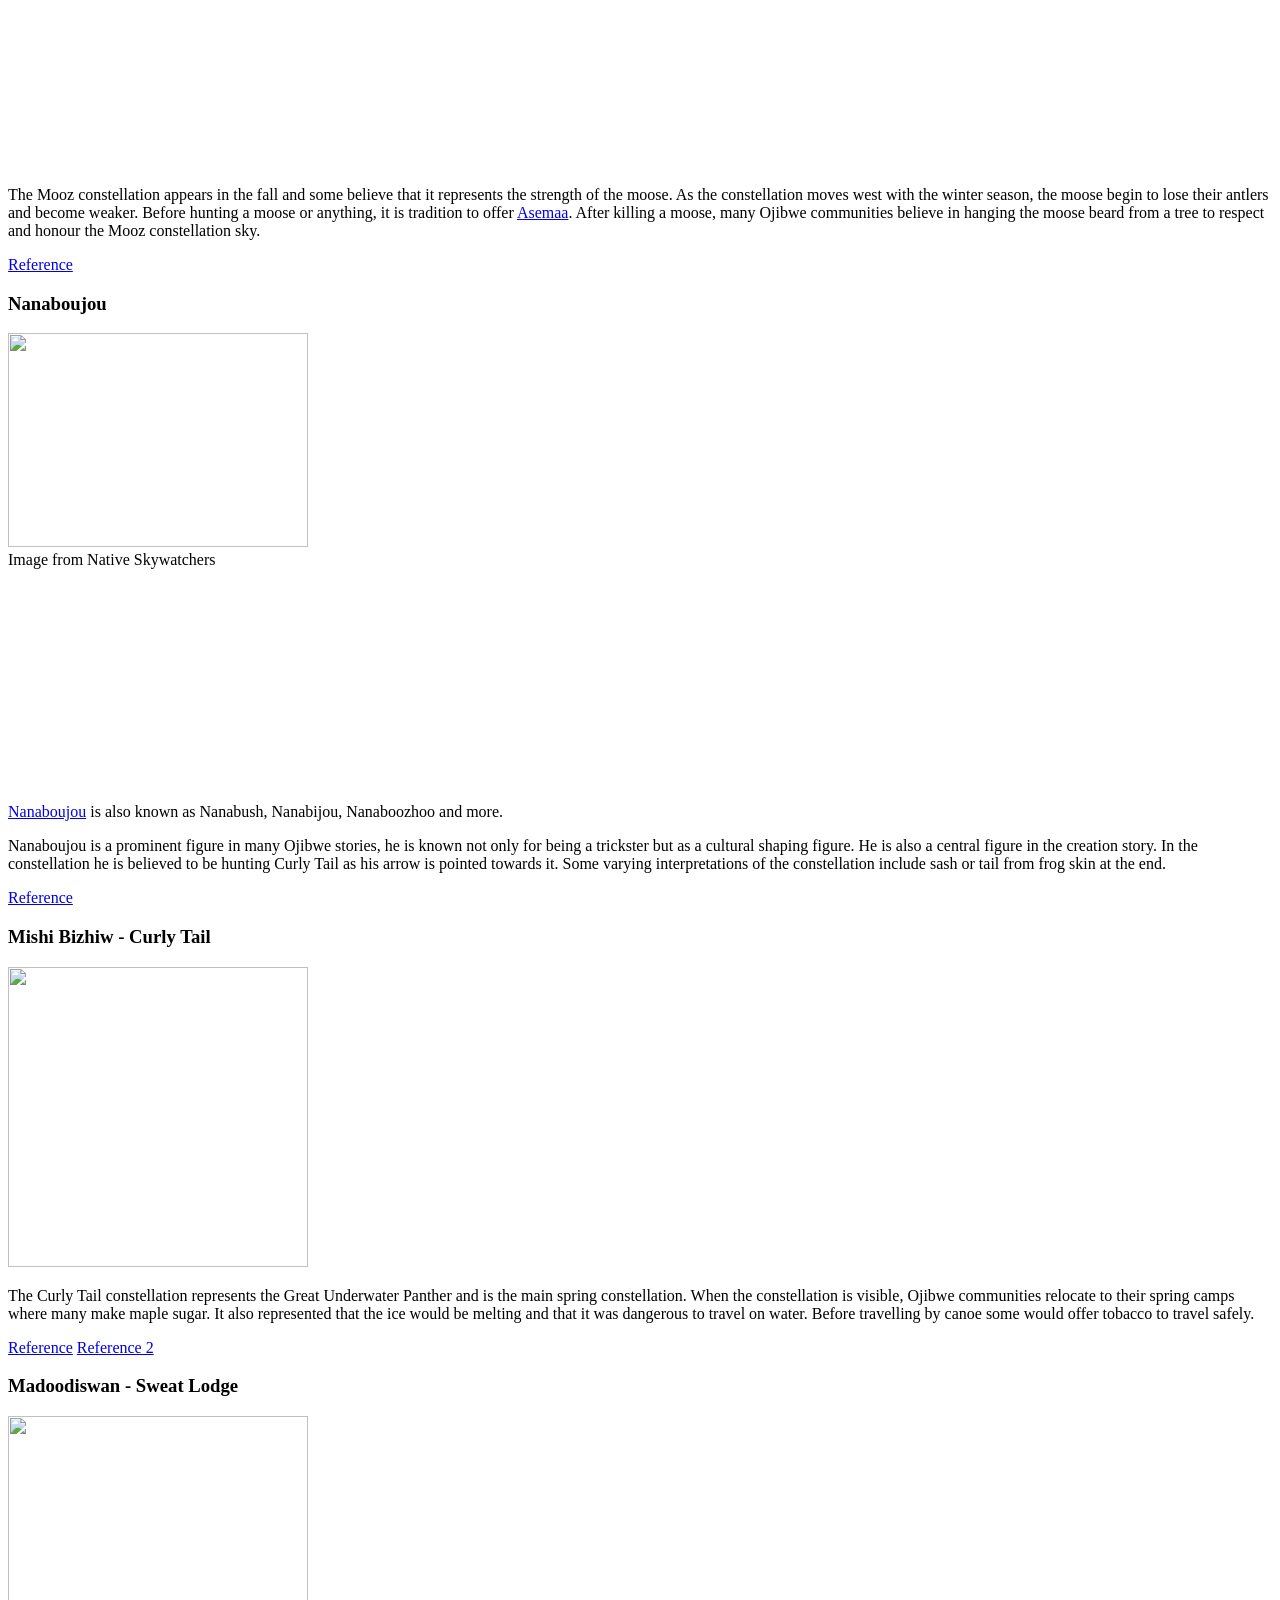
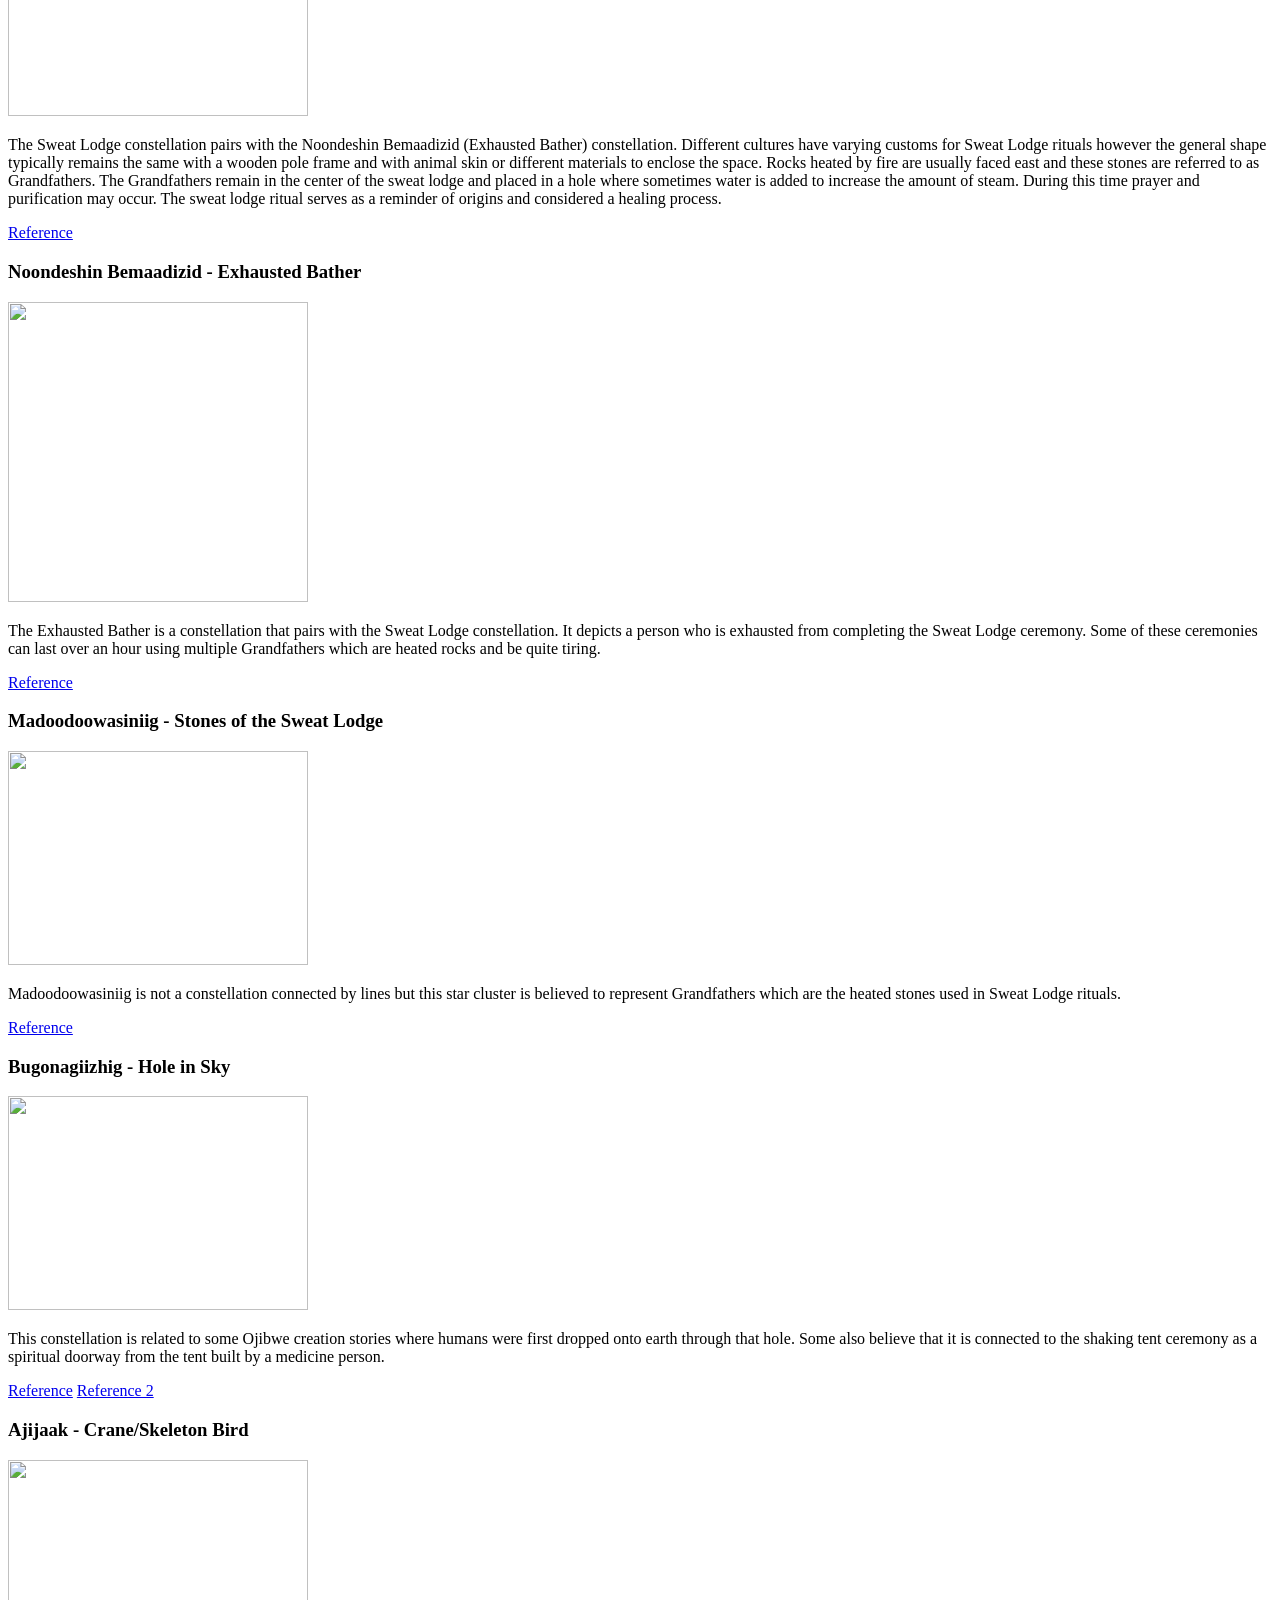
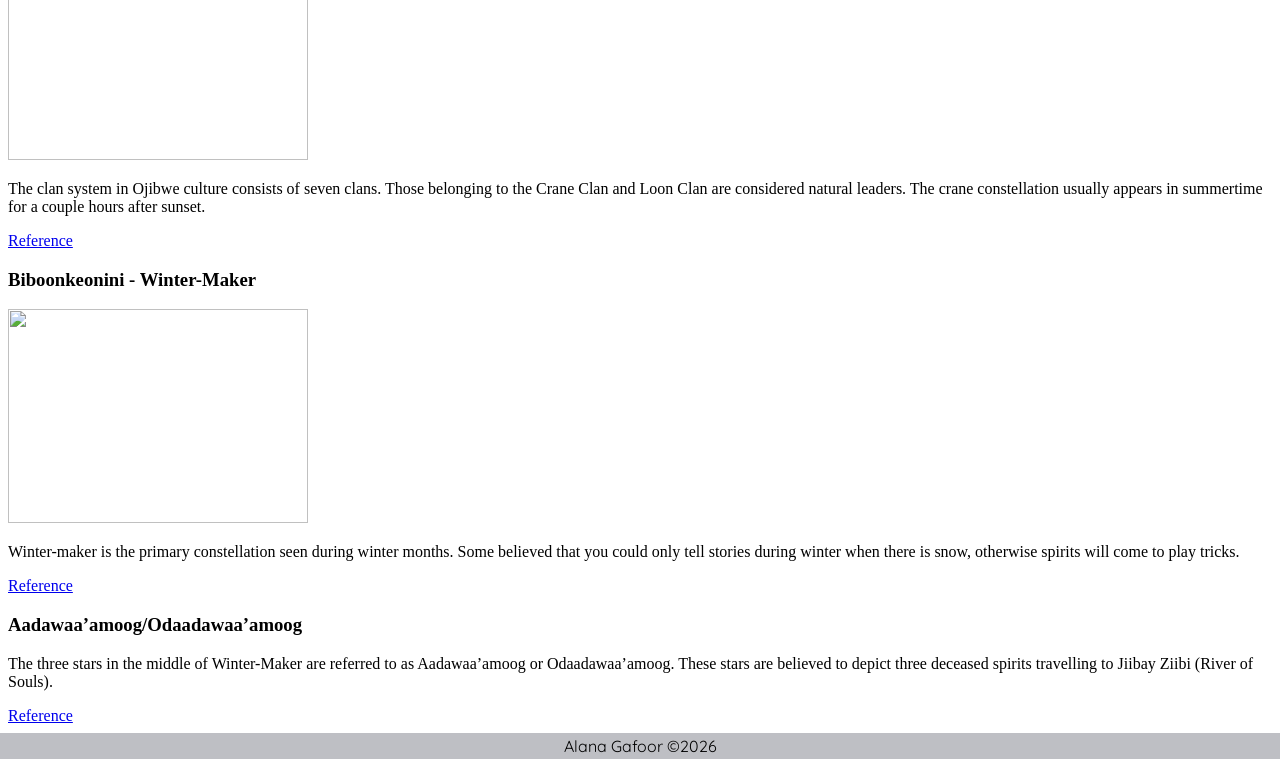
==== commit 33cd4be4: "added learnmore header and footer" ====
--- a/learnmore.html
+++ b/learnmore.html
@@ -13,10 +13,11 @@
         <h1>Learning More About Ojibwe Celestial Beliefs</h1>
         <nav>
             <ul>
-                <li><a href="/about.html">About</a></li>
                 <li><a href="/indgconstellations.html">Explore Map</a></li>
-                <li><a href="/learnmore.html">Learn More</a></li>
+                <li class="current"><a href="/learnmore.html">Learn More</a></li>
         </nav>
+        <hr id="firsthr">
+        <hr id="secondhr">
     </header>
     <main>
         <section="Intro">
--- a/learnmorestyle.css
+++ b/learnmorestyle.css
@@ -0,0 +1,81 @@
+@import url('https://fonts.googleapis.com/css2?family=Quicksand:wght@300..700&display=swap');
+@import url('https://fonts.googleapis.com/css2?family=Playfair+Display:ital,wght@0,400..900;1,400..900&family=Quicksand:wght@300..700&display=swap');
+
+
+body {
+  overflow-x: hidden;
+  /*Hide anything too big to fit and removes ugly horizontal scroll bar*/
+
+}
+
+h1
+/*Make big top text centered*/
+
+  {
+  text-align: center;
+  font-family: "Playfair Display";
+}
+
+/*unordered list so the grouping of links in nav bar*/
+
+ul {
+  padding-top: 1em;
+  padding-bottom: 0em;
+  display: flex;
+  flex-direction: row;
+  list-style: none;
+  padding-right: 3em;
+  font-family: "quicksand";
+  gap: 29em;
+}
+
+/*list item with link*/
+li a {
+  text-decoration: none;
+  color: rgb(97, 96, 96);
+  margin-left: 19em;
+}
+
+/*header includes h1 and nav bar*/
+header {
+  margin-bottom: 1em;
+}
+
+/*text for explore map*/
+.current a {
+  padding: 0.9em;
+  color: black;
+  margin-left: 10em;
+  font-weight: 500;
+}
+
+/*line under explore map*/
+#firsthr {
+  background-color: rgb(190, 191, 196);
+  width: 49%;
+  height: 0.05em;
+  margin-left: 0.05em;
+  display: inline-block;
+  border: rgb(190, 191, 196) solid 0.05em;
+}
+
+/*line under learn more*/
+#secondhr {
+  background-color: rgb(52, 51, 51);
+  width: 50%;
+  height: 0.05em;
+  display: inline-block;
+  border: rgb(52, 51, 51) solid 0.05em;
+}
+
+/*Kept mostly the same as on explore page (copy pasted)^*/
+
+footer {
+    text-align: center;
+    background-color: rgb(190, 191, 196);
+    color: black;
+    margin: -1em;
+    margin-top: 0.5em;
+    padding: 0.2em;
+    font-family: "quicksand";
+}
